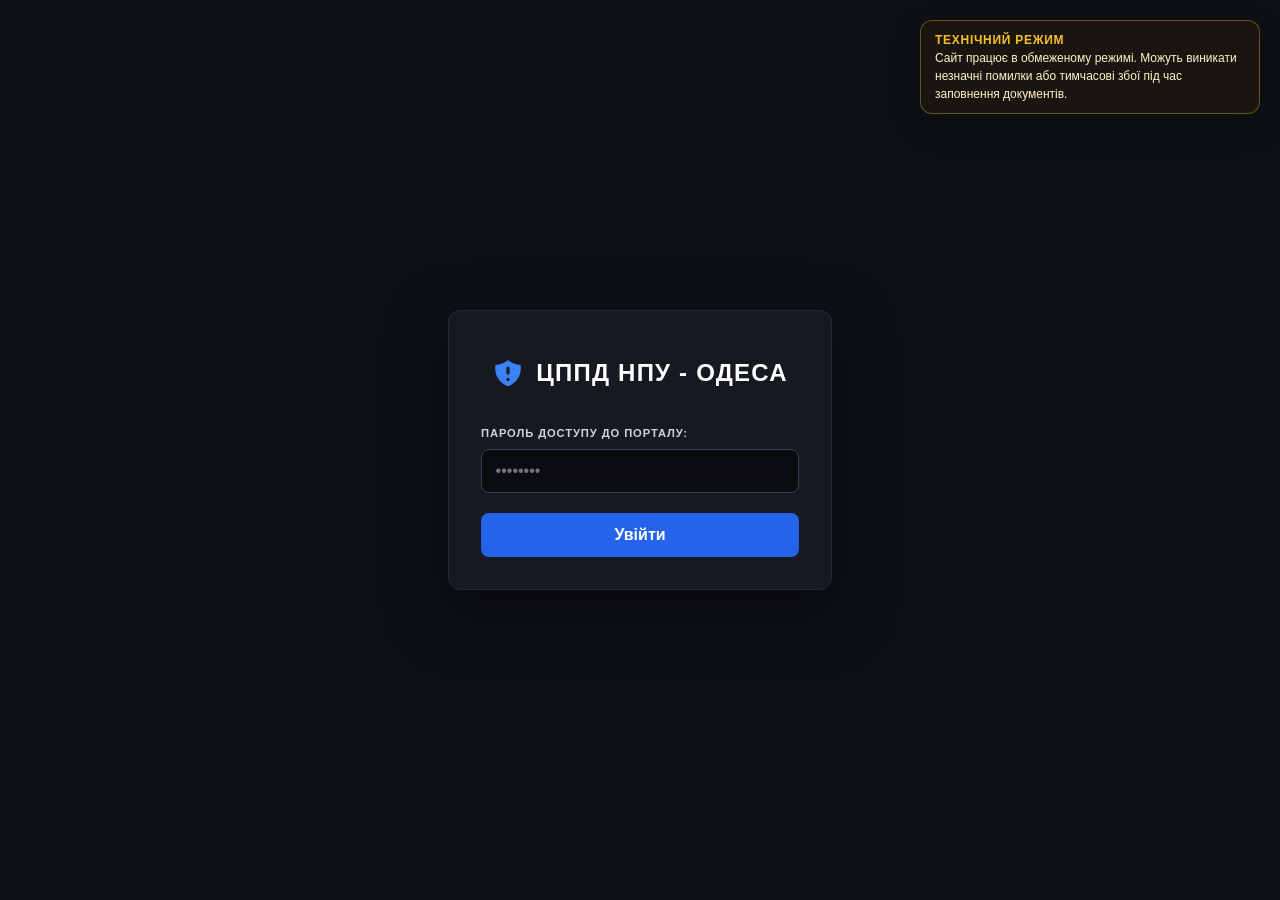
==== index.html @ 4d1ca56f "Added initial implementation of document constructor with authentication and dynamic content generat" ====
﻿<!DOCTYPE html>
<html lang="uk">
<head>
    <meta charset="UTF-8">
    <meta name="viewport" content="width=device-width, initial-scale=1.0">
    <title>ЦППД НПУ | ОДЕСА</title>
    <link rel="icon" href="data:image/svg+xml,<svg xmlns=%22http://www.w3.org/2000/svg%22 viewBox=%220 0 100 100%22><polygon points=%2250,5 61,35 95,35 68,57 79,91 50,70 21,91 32,57 5,35 39,35%22 fill=%22%231d4ed8%22 stroke=%22%2393c5fd%22 stroke-width=%223%22/><circle cx=%2250%22 cy=%2250%22 r=%2215%22 fill=%22white%22/></svg>">
    <link rel="stylesheet" href="styles.css">
</head>
<body>
    <div id="tech-support-banner" class="tech-banner" aria-live="polite">
        <strong>Технічний режим</strong><br>
        Сайт працює в обмеженому режимі. Можуть виникати незначні помилки або тимчасові збої під час заповнення документів.
    </div>

    <div id="auth-screen">
        <div class="auth-card">
            <div class="auth-header">
                <svg class="w-8 h-8 text-blue-500 mr-3" fill="currentColor" viewBox="0 0 20 20" style="width:32px;height:32px;color:#3b82f6;margin-right:12px;">
                    <path fill-rule="evenodd" d="M10 1.944A11.954 11.954 0 012.166 5C2.056 5.65 2 6.32 2 7c0 5.225 3.34 9.67 8 11.317C14.66 16.67 18 12.225 18 7c0-.682-.057-1.35-.166-2.001A11.954 11.954 0 0110 1.944zM11 14a1 1 0 11-2 0 1 1 0 012 0zm0-7a1 1 0 10-2 0v3a1 1 0 102 0V7z" clip-rule="evenodd"></path>
                </svg>
                <h1 class="auth-title">ЦППД НПУ - ОДЕСА</h1>
            </div>

            <div id="password-step">
                <label class="field-label primary" style="display:block; margin-bottom:10px; color:#cbd5e1;">Пароль доступу до порталу:</label>
                <input type="password" id="password-input" class="auth-input" placeholder="••••••••">
                <button class="auth-button primary" onclick="login()" style="margin-top:20px;">Увійти</button>
            </div>

            <div id="otp-step" class="hidden">
                <p style="color:#9ca3af; font-size:14px; text-align:center; margin-bottom:16px;">Код підтвердження відправлено у спецзв’язок (Discord).</p>
                <input type="text" id="otp-input" class="auth-input" style="text-align:center; letter-spacing:0.5rem; font-size:1.1rem;" placeholder="0 0 0 0">
                <button class="auth-button success" onclick="verify()" style="margin-top:20px;">Підтвердити</button>
            </div>

            <div id="support-state" class="support-message hidden" aria-live="polite">
                <strong>Технічний режим</strong>
                <p>Сайт XDEVS зараз тимчасово не підтримується. Доступ до конструктора документів заблоковано до відновлення сервісу.</p>
            </div>
        </div>
    </div>

    <div id="main-app" class="hidden">
        <div class="sidebar">
            <h2 class="sidebar-header">
                <svg class="w-5 h-5 mr-2" fill="none" stroke="currentColor" viewBox="0 0 24 24" style="width:20px;height:20px;margin-right:8px;">
                    <path stroke-linecap="round" stroke-linejoin="round" stroke-width="2" d="M11 5H6a2 2 0 00-2 2v11a2 2 0 002 2h11a2 2 0 002-2v-5m-1.414-9.414a2 2 0 112.828 2.828L11.828 15H9v-2.828l8.586-8.586z"></path>
                </svg>
                Конструктор документів ЦППД НПУ
            </h2>

            <div class="panel">
                <div>
                    <label class="field-label primary">Тип процесуальної дії (Шаблон)</label>
                    <select id="in-type" class="panel-input" style="font-weight:700;">
                        <option value="ВИТЯГ">ВИТЯГ до ЄРДР</option>
                        <option value="ПОСТАНОВА">ПОСТАНОВА</option>
                        <option value="ПОВІДОМЛЕННЯ">ПОВІДОМЛЕННЯ</option>
                        <option value="ПРИПИС">ПРИПИС</option>
                        <option value="ДОДАТОК">ДОДАТОК ДО МАТЕРІАЛІВ</option>
                    </select>
                </div>

                <div style="margin-top:12px;">
                    <label class="field-label">Про що (Підзаголовок документа)</label>
                    <input type="text" id="in-subtitle" readonly class="panel-input" value="до Єдиного реєстру досудових розслідувань">
                </div>

                <div class="grid-2" style="margin-top:12px;">
                    <div>
                        <label class="field-label">Місце складання</label>
                        <input type="text" value="місто Одеса" readonly class="panel-input">
                    </div>
                    <div>
                        <label class="field-label primary">Дата документа</label>
                        <input type="text" id="in-date" readonly class="panel-input" style="font-weight:700;">
                    </div>
                </div>
            </div>

            <div class="panel">
                <label class="field-label" style="font-weight:700; color:#9ca3af;">Система кодифікації ЦППД НПУ</label>
                <div class="grid-2" style="margin-top:12px;">
                    <div>
                        <label class="field-label">Номер ЄРДР (авто)</label>
                        <input type="text" id="in-erdr" readonly class="panel-input" style="font-family:ui-monospace, monospace; font-size:11px;">
                    </div>
                    <div>
                        <label class="field-label">Номер Наказу (авто)</label>
                        <input type="text" id="in-order" readonly class="panel-input" style="font-family:ui-monospace, monospace; font-size:11px;">
                    </div>
                </div>
            </div>

            <div id="dynamic-texts" style="display:flex; flex-direction:column; gap:1rem;">
                <div id="wrapper-fabula" class="animated-box">
                    <div class="panel" style="padding:12px; border-color:#1d4ed8;">
                        <label class="field-label primary" style="margin-bottom:10px;">Блок ЄРДР</label>
                        <div>
                            <label class="field-label">Фабула:</label>
                            <textarea id="in-fabula" class="panel-input" style="height:110px;">Невстановлена особа, перебуваючи на території м. Одеса, таємно викрала майно, чим завдала матеріальної шкоди...</textarea>
                        </div>
                        <div style="margin-top:12px;">
                            <label class="field-label">Стаття КК України:</label>
                            <input type="text" id="in-article" class="panel-input" value="ч. 1 ст. 185 КК України">
                        </div>
                    </div>
                </div>

                <div>
                    <label id="label-intro" class="field-label" style="color:#d1d5db;">Вступна частина (Хто розглянув):</label>
                    <textarea id="in-intro" class="panel-input" style="min-height:100px;">Слідчий відділу Одеського районного управління поліції Головного управління Національної поліції в Одеській області, розглянувши матеріали та повідомлення щодо вчинення кримінальних правопорушень, керуючись нормами чинного Кримінального процесуального кодексу, —</textarea>
                </div>

                <div id="wrapper-vstanovyv" class="animated-box">
                    <label id="label-vstanovyv" class="field-label" style="color:#4ade80; font-weight:700;">ВСТАНОВИВ:</label>
                    <textarea id="in-vstanovyv" class="panel-input" style="min-height:120px;">Під час здійснення досудового розслідування встановлено факти, які свідчать про вчинення кримінального правопорушення...</textarea>
                </div>

                <div id="wrapper-postanovyv" class="animated-box">
                    <label id="label-postanovyv" class="field-label" style="color:#f87171; font-weight:700;">ПОСТАНОВИВ:</label>
                    <textarea id="in-postanovyv" class="panel-input" style="min-height:120px;">1. Провести відповідні процесуальні дії.&#10;2. Матеріали долучити до кримінального провадження.</textarea>
                </div>
            </div>

            <div class="panel">
                <label class="field-label" style="font-weight:700; color:#9ca3af;">Службова особа &amp; Електронний підпис</label>
                <div style="margin-top:12px;">
                    <label class="field-label">Посада службової особи</label>
                    <input type="text" id="in-position" class="panel-input" value="Слідчий СВ Одеського РУП ГУНП в Одеській області" style="margin-bottom:12px;">

                    <label class="field-label">ПІБ службової особи</label>
                    <input type="text" id="in-name" class="panel-input" value="Іванов Іван Іванович" style="margin-bottom:12px;">

                    <div id="wrapper-procuror" class="animated-box">
                        <div class="panel" style="padding:12px; border-color:#f59e0b; margin-bottom:10px;">
                            <label class="field-label primary" style="color:#fbbf24; margin-bottom:10px;">Блок прокурора (погодження)</label>
                            <label class="field-label">Посада прокурора</label>
                            <input type="text" id="in-proc-role" class="panel-input" value="Прокурор Одеської окружної прокуратури" style="margin-bottom:8px;">
                            <label class="field-label">ПІБ прокурора</label>
                            <input type="text" id="in-proc-name" class="panel-input" value="Петров Петро Петрович">
                        </div>
                    </div>

                    <label class="field-label" style="margin-bottom:8px; display:block;">Графічний підпис слідчого (PNG):</label>
                    <input type="file" id="in-signature" accept="image/*" class="panel-input" style="padding:8px;">
                    <button class="button-link" onclick="clearSignature()" style="margin-top:10px; color:#fca5a5; background:none; border:none; cursor:pointer; text-decoration:underline;">Видалити підпис слідчого</button>

                    <div id="wrapper-proc-signature" class="animated-box" style="margin-top:14px;">
                        <label class="field-label" style="color:#fbbf24; margin-bottom:8px; display:block;">Графічний підпис прокурора (PNG):</label>
                        <input type="file" id="in-signature-proc" accept="image/*" class="panel-input" style="padding:8px;">
                        <button class="button-link" onclick="clearSignatureProc()" style="margin-top:10px; color:#fca5a5; background:none; border:none; cursor:pointer; text-decoration:underline;">Видалити підпис прокурора</button>
                    </div>
                </div>
            </div>

            <div style="padding-top:14px; border-top:1px solid #1f2937; margin-top:10px;">
                <button onclick="window.print()" class="print-button">
                    <svg class="w-5 h-5" fill="none" stroke="currentColor" viewBox="0 0 24 24" style="width:20px;height:20px;">
                        <path stroke-linecap="round" stroke-linejoin="round" stroke-width="2" d="M17 17h2a2 2 0 002-2v-4a2 2 0 00-2-2H5a2 2 0 00-2 2v4a2 2 0 002 2h2m2 4h6a2 2 0 002-2v-4a2 2 0 00-2-2H9a2 2 0 00-2 2v4a2 2 0 002 2zm8-12V5a2 2 0 00-2-2H9a2 2 0 00-2 2v4h10z"></path>
                    </svg>
                    Експорт у PDF / Друк
                </button>
            </div>
        </div>

        <main class="page-area">
            <div id="document-preview" class="doc-paper">
                <div class="doc-content-z doc-header">
                    <div class="meta">
                        <div id="qrcode" style="display:none; margin-bottom:8px; display:flex; justify-content:flex-end;"></div>
                        <div id="out-order">Наказ №—</div>
                        <div id="out-erdr" style="font-size:9pt; color:#4b5563; font-family:ui-monospace,monospace;">ЄРДР: —</div>
                    </div>

                    <div class="brand">
                        <img src="gerb.gif" alt="Герб НПУ" style="height:64px; margin:0 auto 10px; display:block;">
                        <div style="font-size:14pt; letter-spacing:0.1em; font-weight:700;">НАЦІОНАЛЬНА ПОЛІЦІЯ УКРАЇНИ</div>
                        <div style="font-size:14pt; font-weight:400;">ГУНП України в Одеській області</div>
                    </div>
                </div>

                <div class="doc-content-z doc-set">
                    <div id="out-type" class="doc-type">В И Т Я Г</div>
                    <div id="out-subtitle" class="doc-subtitle">до Єдиного реєстру досудових розслідувань</div>
                </div>

                <div class="doc-content-z doc-date-row">
                    <span>місто Одеса</span>
                    <span id="out-date">— — —</span>
                </div>

                <div class="doc-content-z doc-body">
                    <p class="doc-paragraph" id="out-intro"></p>

                    <div id="paper-fabula">
                        <div class="section-header">ВІДОМОСТІ З ЄРДР:</div>
                        <p class="doc-paragraph"><strong>Фабула правопорушення:</strong></p>
                        <p class="doc-paragraph" id="out-fabula"></p>
                        <p class="doc-paragraph"><strong>Правова кваліфікація:</strong></p>
                        <p class="doc-paragraph" id="out-article"></p>
                    </div>

                    <div id="paper-vstanovyv">
                        <div id="header-vstanovyv" class="section-header">ВСТАНОВИВ:</div>
                        <p class="doc-paragraph" id="out-vstanovyv"></p>
                    </div>

                    <div id="paper-postanovyv">
                        <div id="header-postanovyv" class="section-header">ПОСТАНОВИВ:</div>
                        <p class="doc-paragraph" id="out-postanovyv"></p>
                    </div>
                </div>

                <div class="doc-content-z doc-signatures">
                    <div id="sig-single" class="sig-row">
                        <div id="out-position" class="person-role" style="width:50%; font-weight:700;">Слідчий СВ Одеського РУП ГУНП в Одеській області</div>
                        <div style="position:relative; width:50%; text-align:right; padding-top:60px;">
                            <img id="out-signature-img" class="hidden signature-image" alt="Підпис">
                            <div class="signature-row-inline">
                                <div id="out-signature-line" class="signature-line"></div>
                                <div id="out-name" class="person-name">Іванов Іван Іванович</div>
                            </div>
                        </div>
                    </div>

                    <div id="sig-double" class="sig-row double" style="display:none; padding-top:40px;">
                        <div class="left-block">
                            <div class="signature-label">СЛІДЧИЙ:</div>
                            <div id="out-position-double" class="person-role">Слідчий СВ Одеського РУП ГУНП в Одеській області</div>
                            <div class="signature-wrap">
                                <img id="out-signature-img-double" class="hidden signature-image-double" alt="Підпис слідчого">
                                <div class="signature-row-space">
                                    <div style="border-bottom:1px solid #000; width:120px;"></div>
                                    <span id="out-name-double" class="person-name">Іванов Іван Іванович</span>
                                </div>
                            </div>
                        </div>

                        <div class="right-block">
                            <div class="signature-label">ПОГОДЖЕНО:</div>
                            <div id="out-proc-role" class="person-role">Прокурор Одеської окружної прокуратури</div>
                            <div class="signature-wrap">
                                <img id="out-signature-proc-img" class="hidden signature-image-double" alt="Підпис прокурора">
                                <div class="signature-row-space">
                                    <div style="border-bottom:1px solid #000; width:120px;"></div>
                                    <span id="out-proc-name" class="person-name">Петров Петро Петрович</span>
                                </div>
                            </div>
                        </div>
                    </div>
                </div>
            </div>
        </main>
    </div>

    <script src="script.js" defer></script>
</body>
</html>
---- styles.css ----
* {
    box-sizing: border-box;
}

html, body {
    margin: 0;
    min-height: 100%;
    font-family: 'Segoe UI', sans-serif;
    background: #0d1015;
    color: #fff;
}

body {
    height: 100vh;
    overflow: hidden;
    display: flex;
    background: #0d1015;
}

button, input, textarea, select {
    font: inherit;
}

.hidden {
    display: none !important;
}

#auth-screen {
    position: absolute;
    inset: 0;
    z-index: 50;
    display: flex;
    align-items: center;
    justify-content: center;
    background: #0d1015;
}

.auth-card {
    width: min(96vw, 24rem);
    background: #161920;
    padding: 2rem;
    border-radius: 0.75rem;
    border: 1px solid #1f2937;
    box-shadow: 0 20px 60px rgba(0, 0, 0, 0.5);
}

.auth-header {
    display: flex;
    align-items: center;
    justify-content: center;
    margin-bottom: 1.5rem;
}

.auth-title {
    font-size: 1.5rem;
    font-weight: 700;
    color: #fff;
    letter-spacing: 0.05em;
    text-align: center;
}

.auth-input {
    width: 100%;
    background: #0a0c10;
    border: 1px solid #374151;
    border-radius: 0.5rem;
    padding: 0.75rem 0.85rem;
    color: #fff;
}

.auth-input:focus,
.panel-input:focus {
    outline: none;
    border-color: #3b82f6;
    box-shadow: 0 0 0 2px rgba(59, 130, 246, 0.3);
}

.auth-button {
    width: 100%;
    border: none;
    border-radius: 0.5rem;
    padding: 0.8rem 1rem;
    font-weight: 700;
    cursor: pointer;
    transition: 0.2s ease;
}

.auth-button.primary {
    background: #2563eb;
    color: white;
}

.auth-button.primary:hover {
    background: #3b82f6;
}

.auth-button.success {
    background: #16a34a;
    color: white;
}

.auth-button.success:hover {
    background: #22c55e;
}

.support-message {
    margin-top: 1.2rem;
    padding: 0.9rem 1rem;
    border-radius: 0.75rem;
    border: 1px solid rgba(251, 191, 36, 0.45);
    background: rgba(120, 75, 20, 0.18);
    color: #fef3c7;
    text-align: center;
}

.support-message strong {
    display: block;
    margin-bottom: 0.4rem;
    color: #fbbf24;
    letter-spacing: 0.08em;
    text-transform: uppercase;
}

.support-message p {
    margin: 0;
    line-height: 1.5;
    font-size: 0.92rem;
}

#main-app {
    width: 100%;
    height: 100%;
    display: flex;
}

.sidebar {
    width: 480px;
    min-width: 480px;
    background: #161920;
    height: 100%;
    overflow-y: auto;
    border-right: 1px solid #1f2937;
    padding: 1.5rem;
    display: flex;
    flex-direction: column;
}

.sidebar-header {
    display: flex;
    align-items: center;
    margin-bottom: 1.5rem;
    color: #60a5fa;
    font-weight: 700;
    font-size: 1.25rem;
}

.panel {
    background: #111318;
    border: 1px solid #1f2937;
    border-radius: 0.75rem;
    padding: 1rem;
    margin-bottom: 1.25rem;
}

.field-label {
    display: block;
    font-size: 0.7rem;
    text-transform: uppercase;
    letter-spacing: 0.08em;
    margin-bottom: 0.35rem;
    color: #9ca3af;
}

.field-label.primary {
    color: #60a5fa;
    font-weight: 700;
}

.panel-input {
    width: 100%;
    background: #0a0c10;
    border: 1px solid #374151;
    border-radius: 0.5rem;
    padding: 0.6rem 0.7rem;
    color: #fff;
}

textarea.panel-input {
    resize: vertical;
    min-height: 100px;
}

.grid-2 {
    display: grid;
    grid-template-columns: repeat(2, minmax(0, 1fr));
    gap: 0.75rem;
}

#dynamic-texts {
    display: flex;
    flex-direction: column;
    gap: 1rem;
}

.animated-box {
    transition: max-height 0.4s ease, opacity 0.4s ease;
    max-height: 0;
    opacity: 0;
    overflow: hidden;
}

.animated-box.show {
    max-height: 600px;
    opacity: 1;
}

.tech-banner {
    position: fixed;
    right: 20px;
    top: 20px;
    z-index: 70;
    max-width: 340px;
    border: 1px solid rgba(251, 191, 36, 0.35);
    background: rgba(27, 24, 17, 0.9);
    color: #fef3c7;
    border-radius: 12px;
    padding: 10px 14px;
    font-size: 12px;
    line-height: 1.5;
    box-shadow: 0 12px 30px rgba(0, 0, 0, 0.25);
    backdrop-filter: blur(6px);
}

.tech-banner strong {
    color: #fbbf24;
    letter-spacing: 0.06em;
    text-transform: uppercase;
}

.page-area {
    flex: 1;
    background: #0a0c10;
    height: 100%;
    overflow-y: auto;
    padding: 2.5rem;
    display: flex;
    justify-content: center;
}

.doc-paper {
    font-family: 'Times New Roman', Times, serif;
    background: #fff;
    color: #000;
    width: 210mm;
    min-height: 297mm;
    padding: 20mm;
    box-shadow: 0 0 15px rgba(0, 0, 0, 0.55);
    margin: 0 auto;
    font-size: 14pt;
    line-height: 1.5;
    position: relative;
    overflow: hidden;
}

.doc-paper.watermark-active::before {
    content: "ЄРДР";
    position: absolute;
    top: 50%;
    left: 50%;
    transform: translate(-50%, -50%) rotate(-35deg);
    font-size: 7.5rem;
    font-weight: 900;
    color: rgba(0, 0, 0, 0.06);
    pointer-events: none;
    z-index: 0;
    white-space: nowrap;
    font-family: 'Times New Roman', Times, serif;
}

.doc-content-z {
    position: relative;
    z-index: 10;
}

.doc-header {
    display: flex;
    justify-content: space-between;
    align-items: flex-start;
    margin-bottom: 1.5rem;
}

.doc-header .brand {
    flex: 1;
    text-align: center;
}

.doc-header .meta {
    width: 170px;
    text-align: right;
    font-size: 11pt;
}

.doc-set {
    text-align: center;
    margin-bottom: 1.25rem;
}

.doc-type {
    text-transform: uppercase;
    letter-spacing: 0.3em;
    font-size: 16pt;
    font-weight: 700;
}

.doc-subtitle {
    font-size: 14pt;
    font-weight: 700;
    margin-top: 0.25rem;
}

.doc-date-row {
    display: flex;
    justify-content: space-between;
    margin-bottom: 1.5rem;
    font-weight: 500;
}

.doc-body {
    text-align: justify;
}

.doc-paragraph {
    text-indent: 1.5cm;
    text-align: justify;
    margin-bottom: 12px;
    white-space: pre-wrap;
}

.section-header {
    text-align: center;
    font-weight: 700;
    margin: 1rem 0 0.5rem;
    letter-spacing: 0.1em;
}

.doc-signatures {
    margin-top: 4rem;
}

.sig-row {
    display: flex;
    justify-content: space-between;
    align-items: flex-end;
    padding-top: 40px;
}

.sig-row.double {
    display: none;
}

.signature-block {
    width: 48%;
}

.signature-label {
    font-size: 13pt;
    font-weight: 700;
    margin-bottom: 0.5rem;
}

.signature-line {
    border-bottom: 1px solid #000;
    width: 130px;
}

.person-name {
    font-size: 13pt;
    font-weight: 700;
}

.person-role {
    font-size: 12pt;
}

.signature-image {
    position: absolute;
    bottom: 25px;
    right: 150px;
    height: 70px;
    z-index: 10;
    max-width: 200px;
    object-fit: contain;
}

.signature-image-double {
    position: absolute;
    bottom: 20px;
    left: 0;
    height: 60px;
    z-index: 10;
    max-width: 150px;
    object-fit: contain;
}

.signature-wrap {
    position: relative;
    padding-top: 55px;
}

.signature-row-inline {
    display: flex;
    justify-content: flex-end;
    align-items: flex-end;
    gap: 8px;
}

.signature-row-space {
    display: flex;
    justify-content: space-between;
    align-items: flex-end;
}

.left-block {
    width: 48%;
}

.right-block {
    width: 48%;
}

.print-button {
    width: 100%;
    background: #2563eb;
    color: white;
    border: none;
    border-radius: 0.5rem;
    padding: 0.8rem 1rem;
    font-weight: 700;
    cursor: pointer;
    display: flex;
    align-items: center;
    justify-content: center;
    gap: 0.6rem;
    transition: 0.2s ease;
}

.print-button:hover {
    background: #3b82f6;
}

@media print {
    body * {
        visibility: hidden;
    }

    #document-preview,
    #document-preview * {
        visibility: visible;
    }

    #document-preview {
        position: absolute;
        left: 0;
        top: 0;
        width: 100%;
        margin: 0;
        padding: 15mm;
        box-shadow: none;
        border: none;
    }

    @page {
        margin: 0;
    }

    body {
        background-color: white !important;
    }

    .tech-banner {
        display: none !important;
    }
}
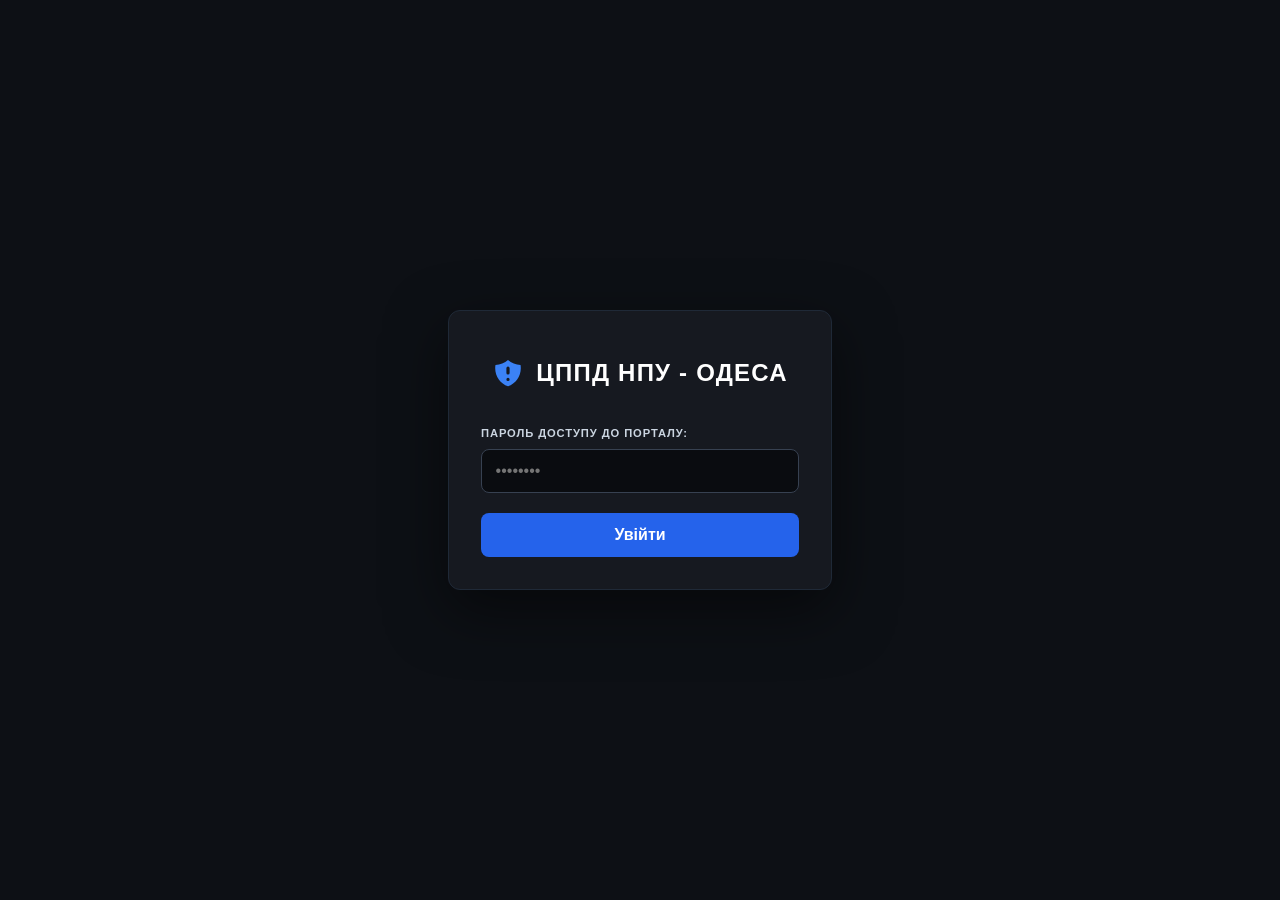
==== commit 7bce1cc8: "Updated README.md for clarity and consistency; moved index.html from src/ to main root" ====
--- a/index.html
+++ b/index.html
@@ -1,4 +1,4 @@
-﻿<!DOCTYPE html>
+<!DOCTYPE html>
 <html lang="uk">
 <head>
     <meta charset="UTF-8">
@@ -8,10 +8,6 @@
     <link rel="stylesheet" href="styles.css">
 </head>
 <body>
-    <div id="tech-support-banner" class="tech-banner" aria-live="polite">
-        <strong>Технічний режим</strong><br>
-        Сайт працює в обмеженому режимі. Можуть виникати незначні помилки або тимчасові збої під час заповнення документів.
-    </div>
 
     <div id="auth-screen">
         <div class="auth-card">
@@ -26,6 +22,7 @@
                 <label class="field-label primary" style="display:block; margin-bottom:10px; color:#cbd5e1;">Пароль доступу до порталу:</label>
                 <input type="password" id="password-input" class="auth-input" placeholder="••••••••">
                 <button class="auth-button primary" onclick="login()" style="margin-top:20px;">Увійти</button>
+                <div id="password-error" class="password-error hidden" aria-live="polite"></div>
             </div>
 
             <div id="otp-step" class="hidden">
@@ -37,7 +34,10 @@
             <div id="support-state" class="support-message hidden" aria-live="polite">
                 <strong>Технічний режим</strong>
                 <p>Сайт XDEVS зараз тимчасово не підтримується. Доступ до конструктора документів заблоковано до відновлення сервісу.</p>
-            </div>
+                <div id="support-state" class="support-message hidden" aria-live="polite">
+                    <strong>Доступ обмежено</strong>
+                    <p>Сайт тимчасово не підтримується. Доступ до конструктора документів обмежено через технічні причини та відсутність активної підтримки. Інструкції щодо відновлення або перегляду робочої версії див. у <a href="README.md">README</a>.</p>
+                </div>
         </div>
     </div>
 
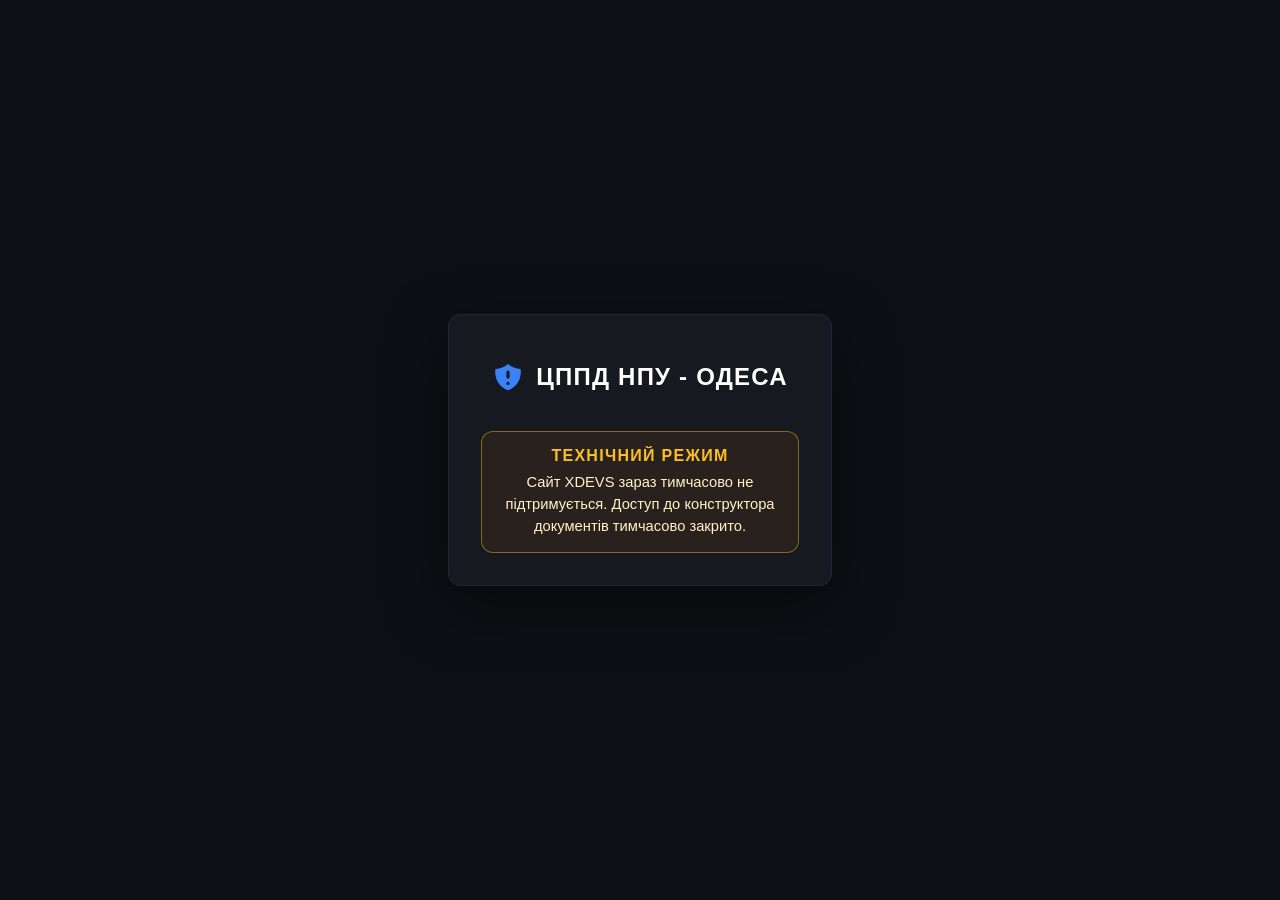
==== commit c8e4d6c1: "Fix: remove nested support-state and duplicate display in qrcode" ====
--- a/index.html
+++ b/index.html
@@ -32,12 +32,9 @@
             </div>
 
             <div id="support-state" class="support-message hidden" aria-live="polite">
-                <strong>Технічний режим</strong>
-                <p>Сайт XDEVS зараз тимчасово не підтримується. Доступ до конструктора документів заблоковано до відновлення сервісу.</p>
-                <div id="support-state" class="support-message hidden" aria-live="polite">
-                    <strong>Доступ обмежено</strong>
-                    <p>Сайт тимчасово не підтримується. Доступ до конструктора документів обмежено через технічні причини та відсутність активної підтримки. Інструкції щодо відновлення або перегляду робочої версії див. у <a href="README.md">README</a>.</p>
-                </div>
+                <strong>Доступ обмежено</strong>
+                <p>Сайт тимчасово не підтримується. Доступ до конструктора документів обмежено через технічні причини та відсутність активної підтримки. Інструкції щодо відновлення або перегляду робочої версії див. у <a href="README.md">README</a>.</p>
+            </div>
         </div>
     </div>
 
@@ -169,7 +166,7 @@
             <div id="document-preview" class="doc-paper">
                 <div class="doc-content-z doc-header">
                     <div class="meta">
-                        <div id="qrcode" style="display:none; margin-bottom:8px; display:flex; justify-content:flex-end;"></div>
+                        <div id="qrcode" style="display:none; margin-bottom:8px; justify-content:flex-end;"></div>
                         <div id="out-order">Наказ №—</div>
                         <div id="out-erdr" style="font-size:9pt; color:#4b5563; font-family:ui-monospace,monospace;">ЄРДР: —</div>
                     </div>
--- a/styles.css
+++ b/styles.css
@@ -110,6 +110,13 @@
     border: 1px solid rgba(251, 191, 36, 0.45);
     background: rgba(120, 75, 20, 0.18);
     color: #fef3c7;
+    text-align: center;
+}
+
+.password-error {
+    margin-top: 0.6rem;
+    color: #fecaca;
+    font-size: 0.95rem;
     text-align: center;
 }
 
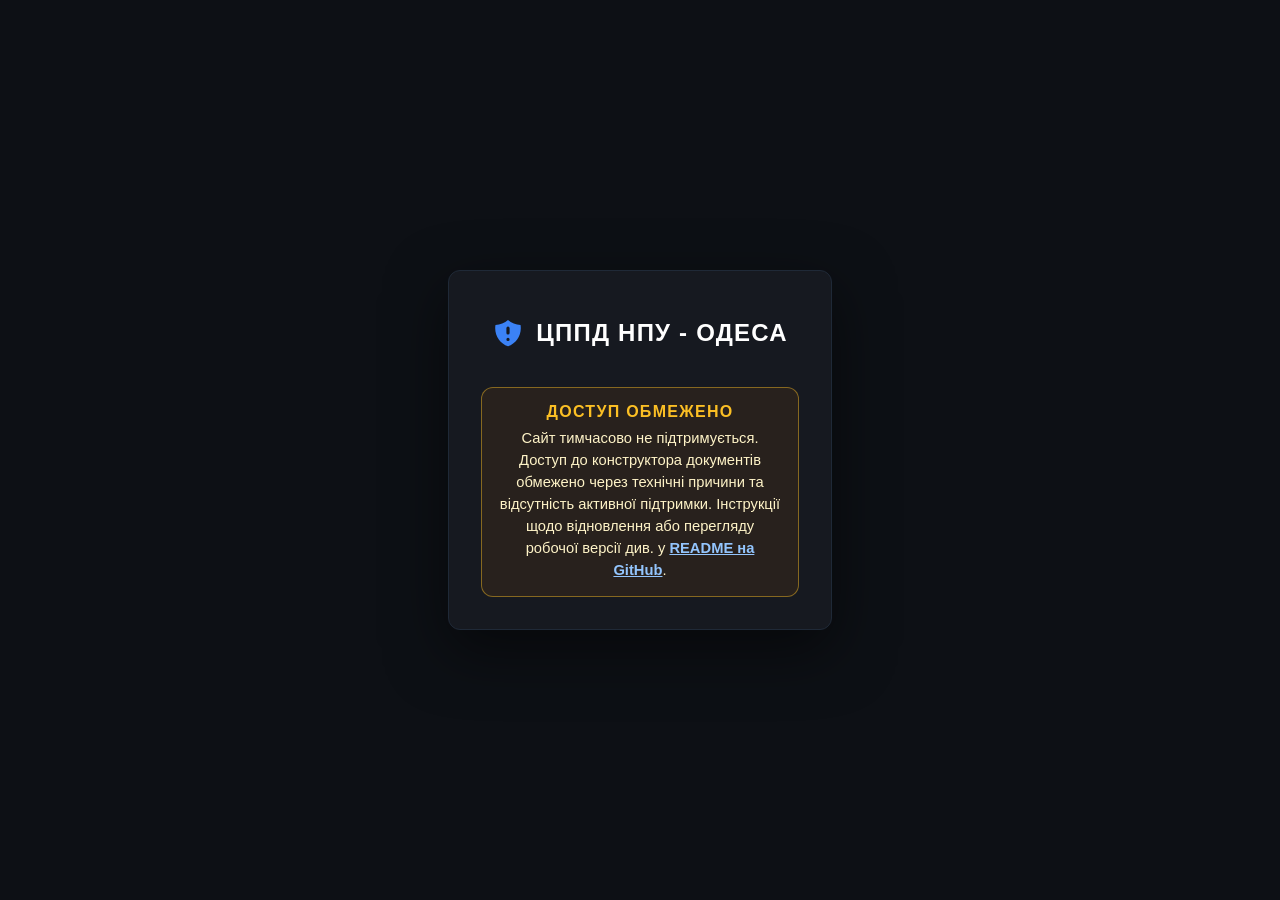
==== commit a1131cfd: "UX: link to GitHub README + style support-message link" ====
--- a/index.html
+++ b/index.html
@@ -33,7 +33,7 @@
 
             <div id="support-state" class="support-message hidden" aria-live="polite">
                 <strong>Доступ обмежено</strong>
-                <p>Сайт тимчасово не підтримується. Доступ до конструктора документів обмежено через технічні причини та відсутність активної підтримки. Інструкції щодо відновлення або перегляду робочої версії див. у <a href="README.md">README</a>.</p>
+                <p>Сайт тимчасово не підтримується. Доступ до конструктора документів обмежено через технічні причини та відсутність активної підтримки. Інструкції щодо відновлення або перегляду робочої версії див. у <a href="https://github.com/xeraze/CPPD/blob/main/README.md" target="_blank" rel="noopener">README на GitHub</a>.</p>
             </div>
         </div>
     </div>
--- a/styles.css
+++ b/styles.css
@@ -132,6 +132,13 @@
     margin: 0;
     line-height: 1.5;
     font-size: 0.92rem;
+}
+
+/* Make inline links inside support-message visually fit the theme */
+.support-message a {
+    color: #93c5fd;
+    text-decoration: underline;
+    font-weight: 700;
 }
 
 #main-app {
